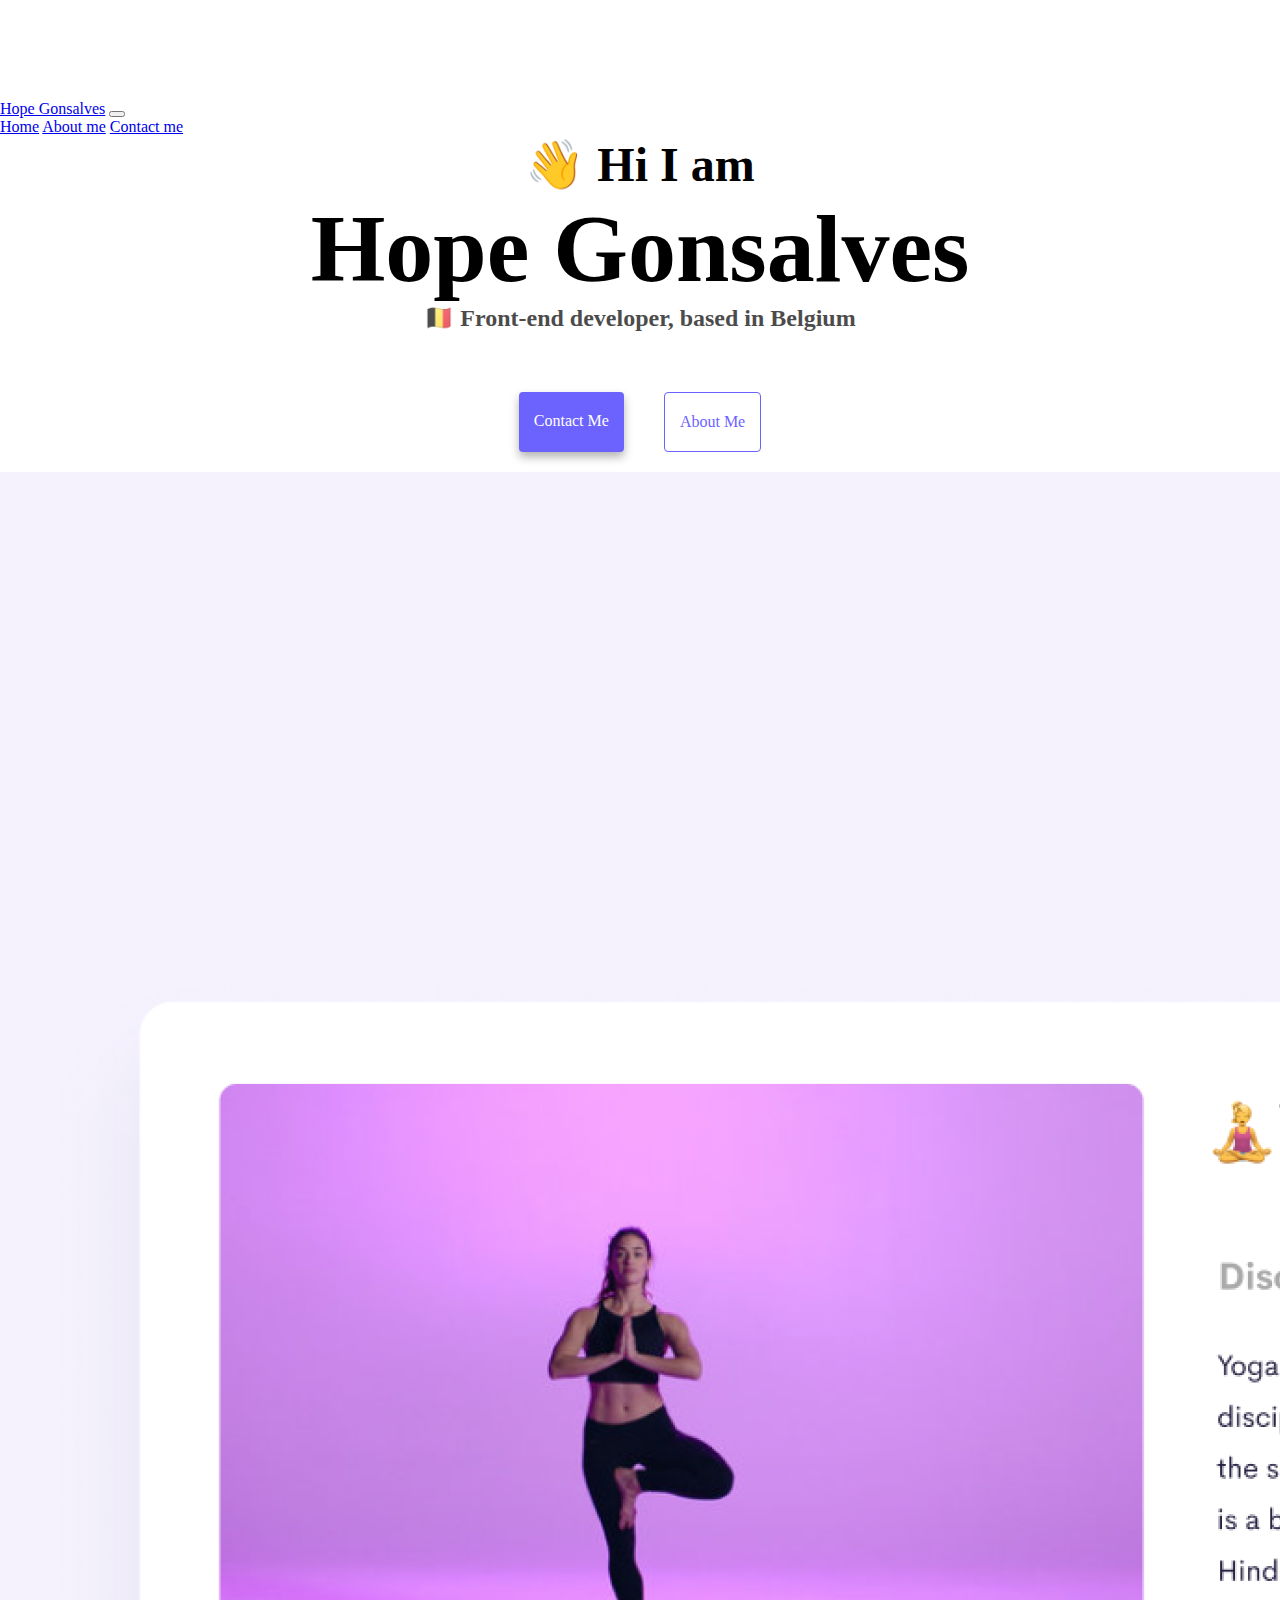
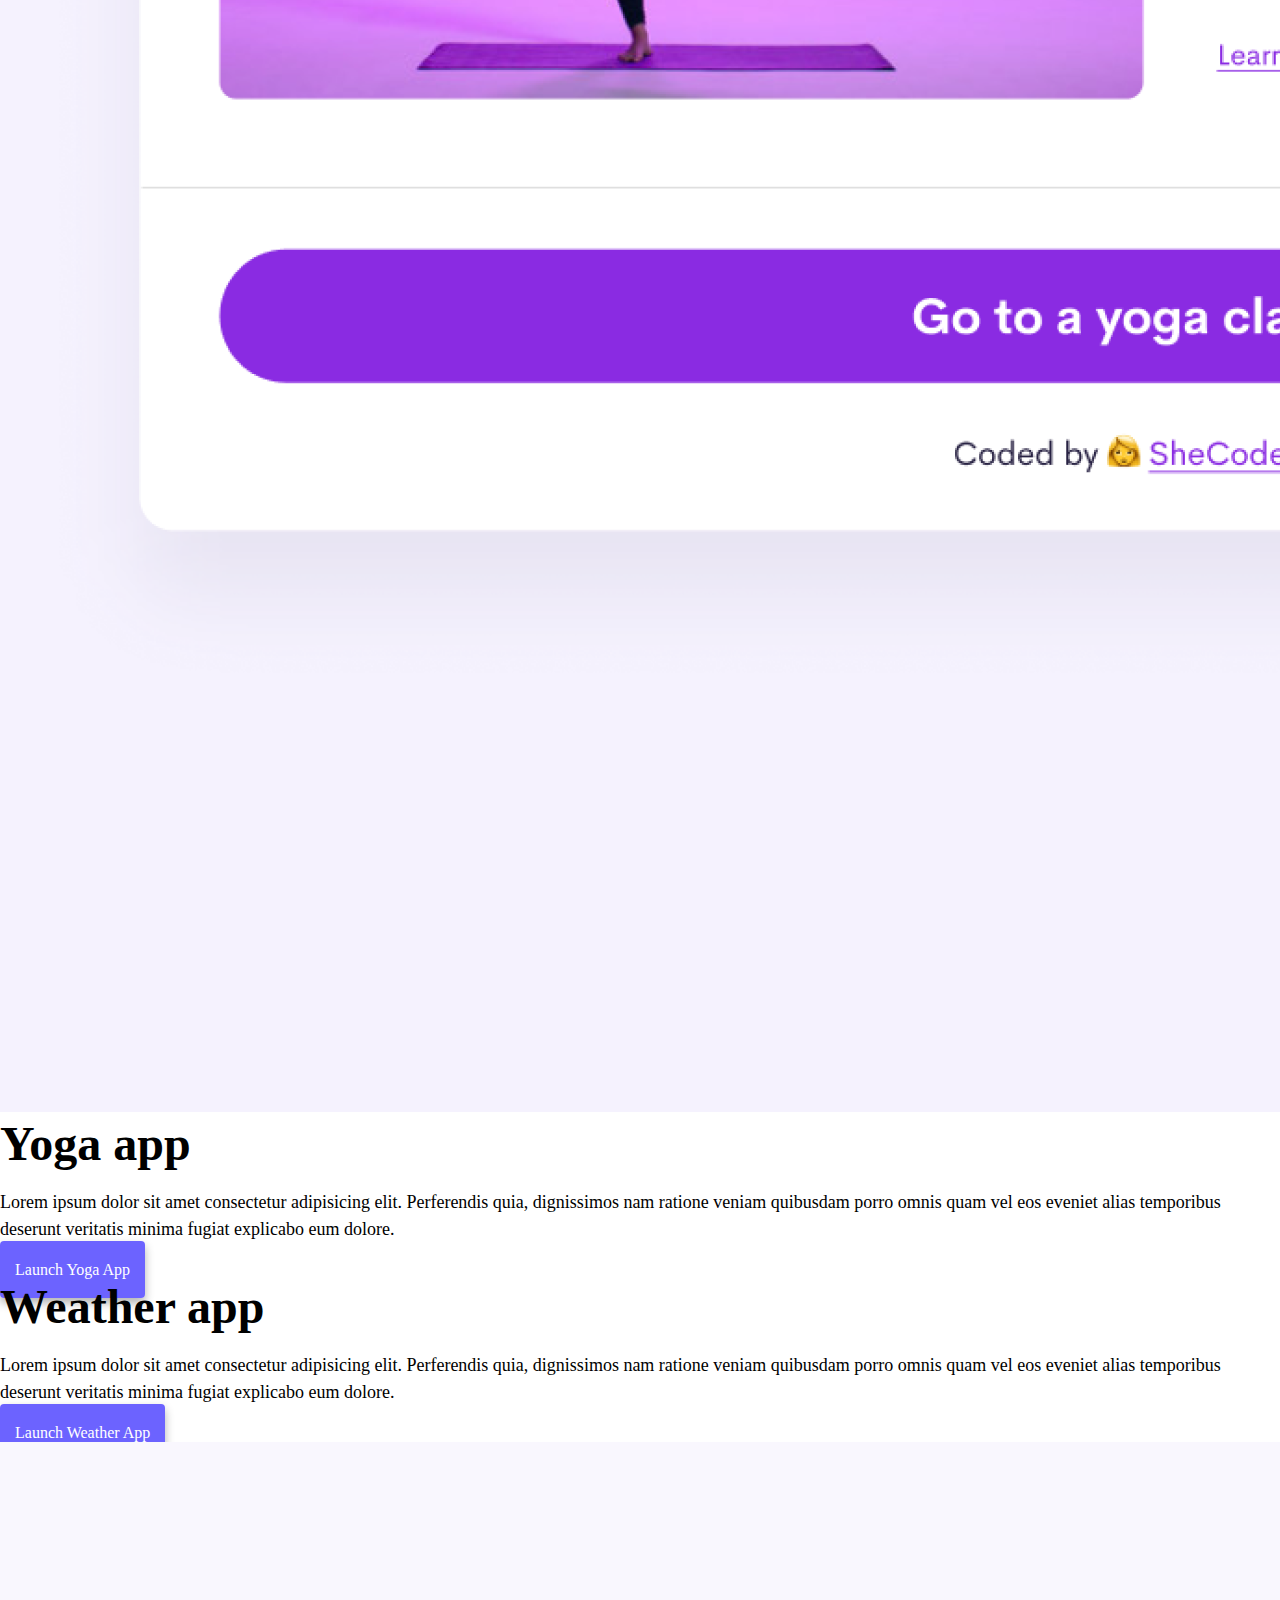
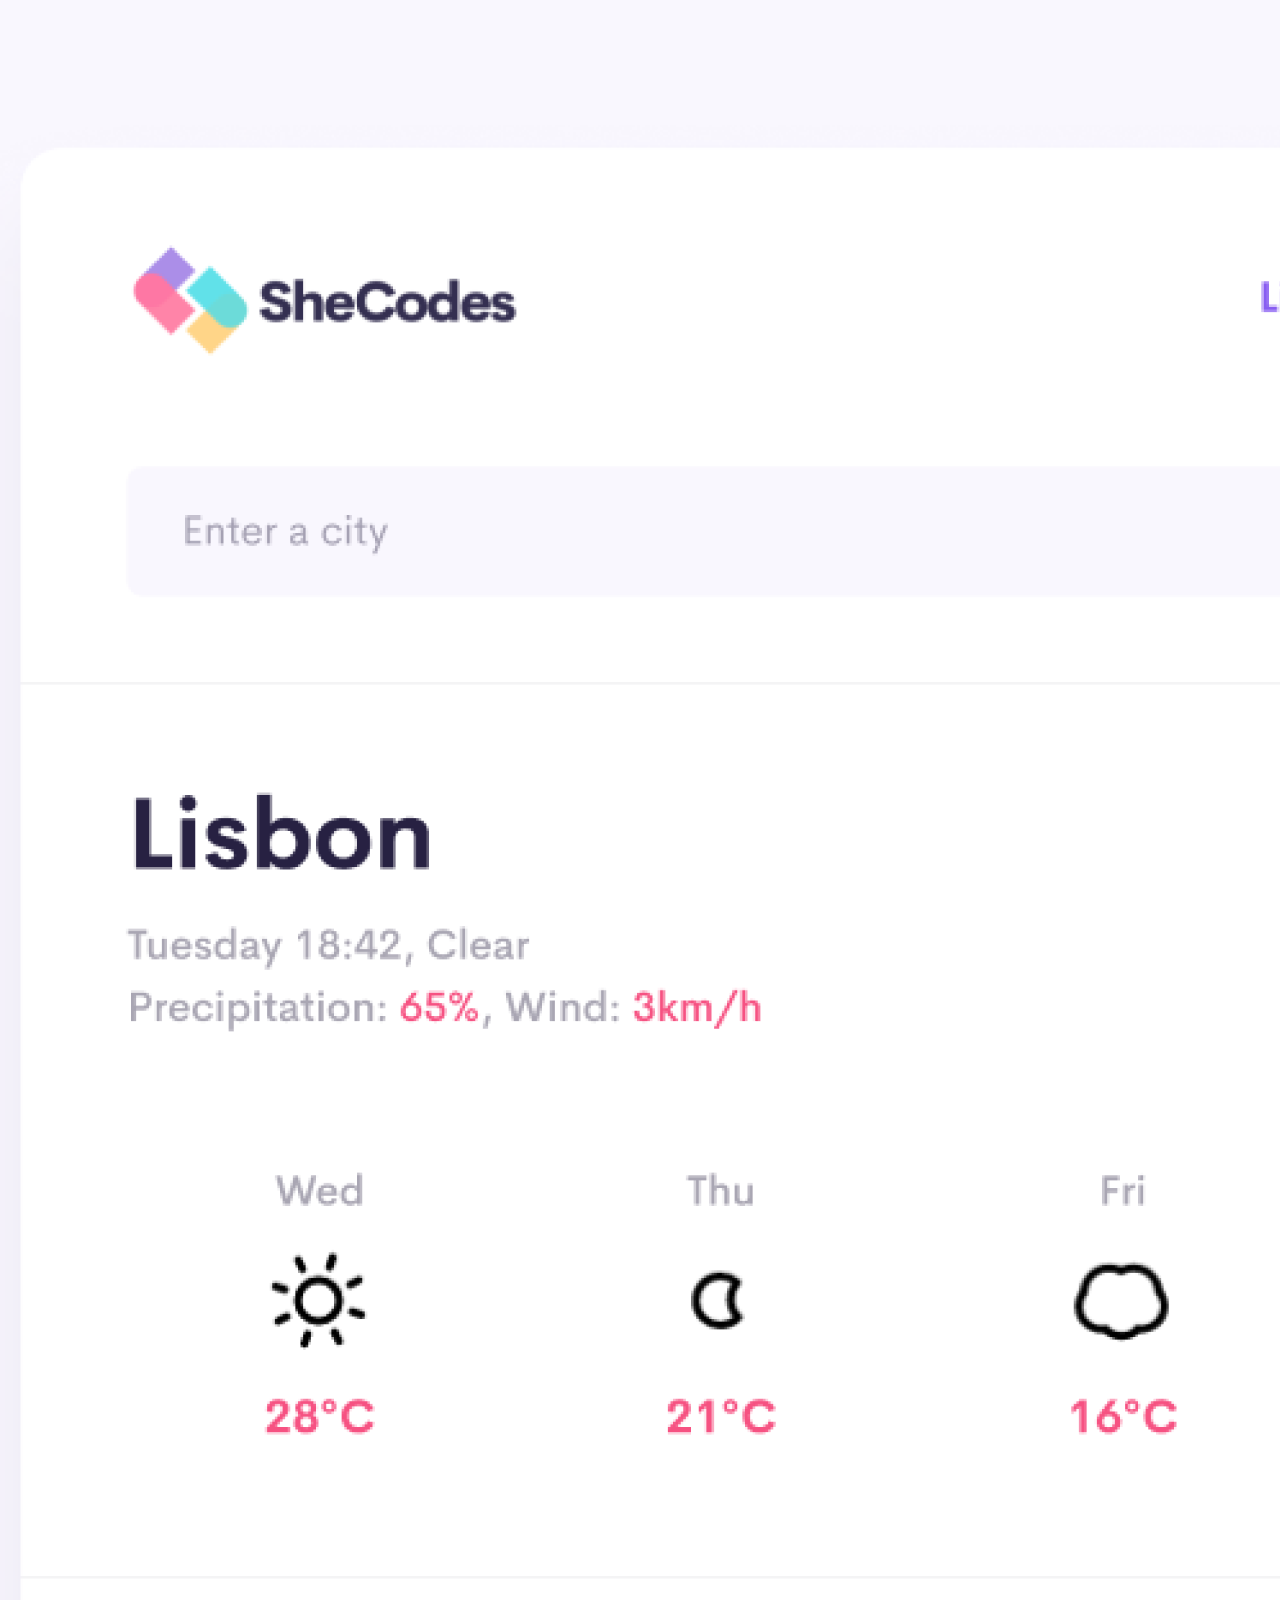
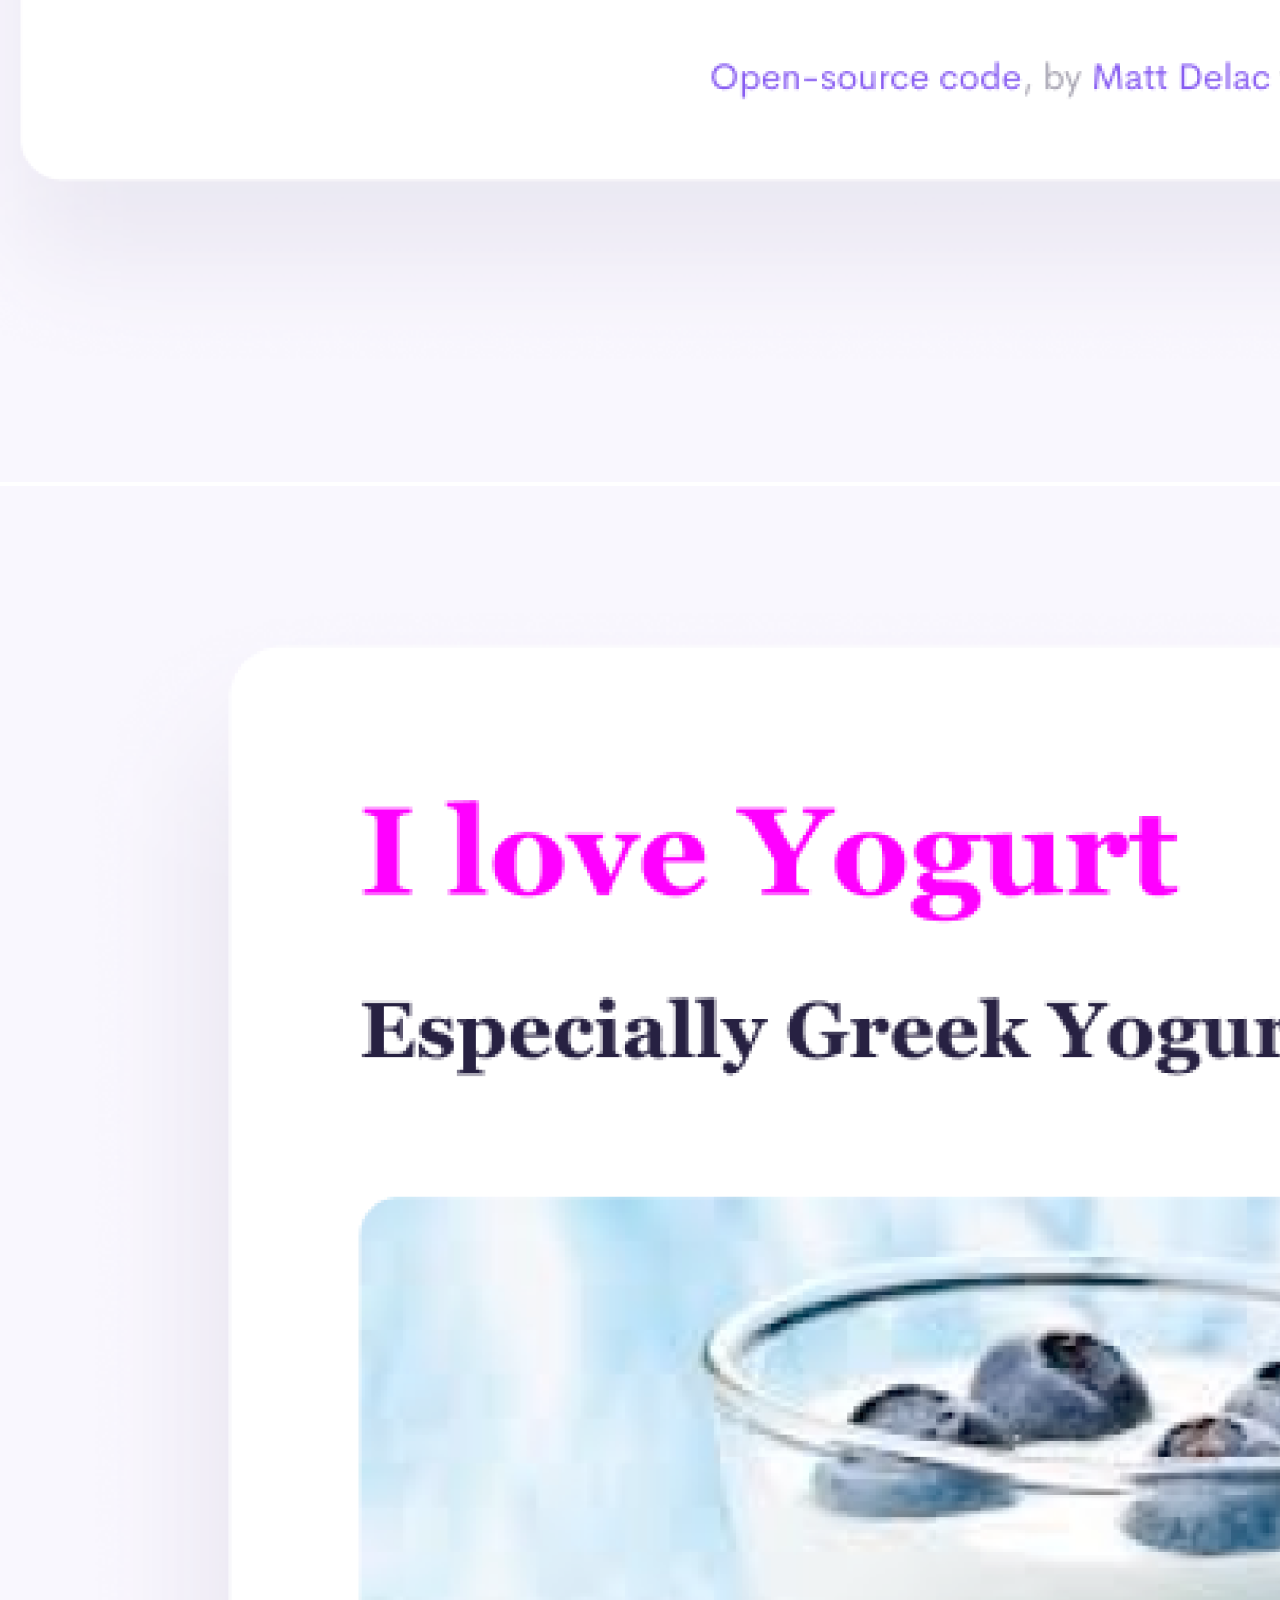
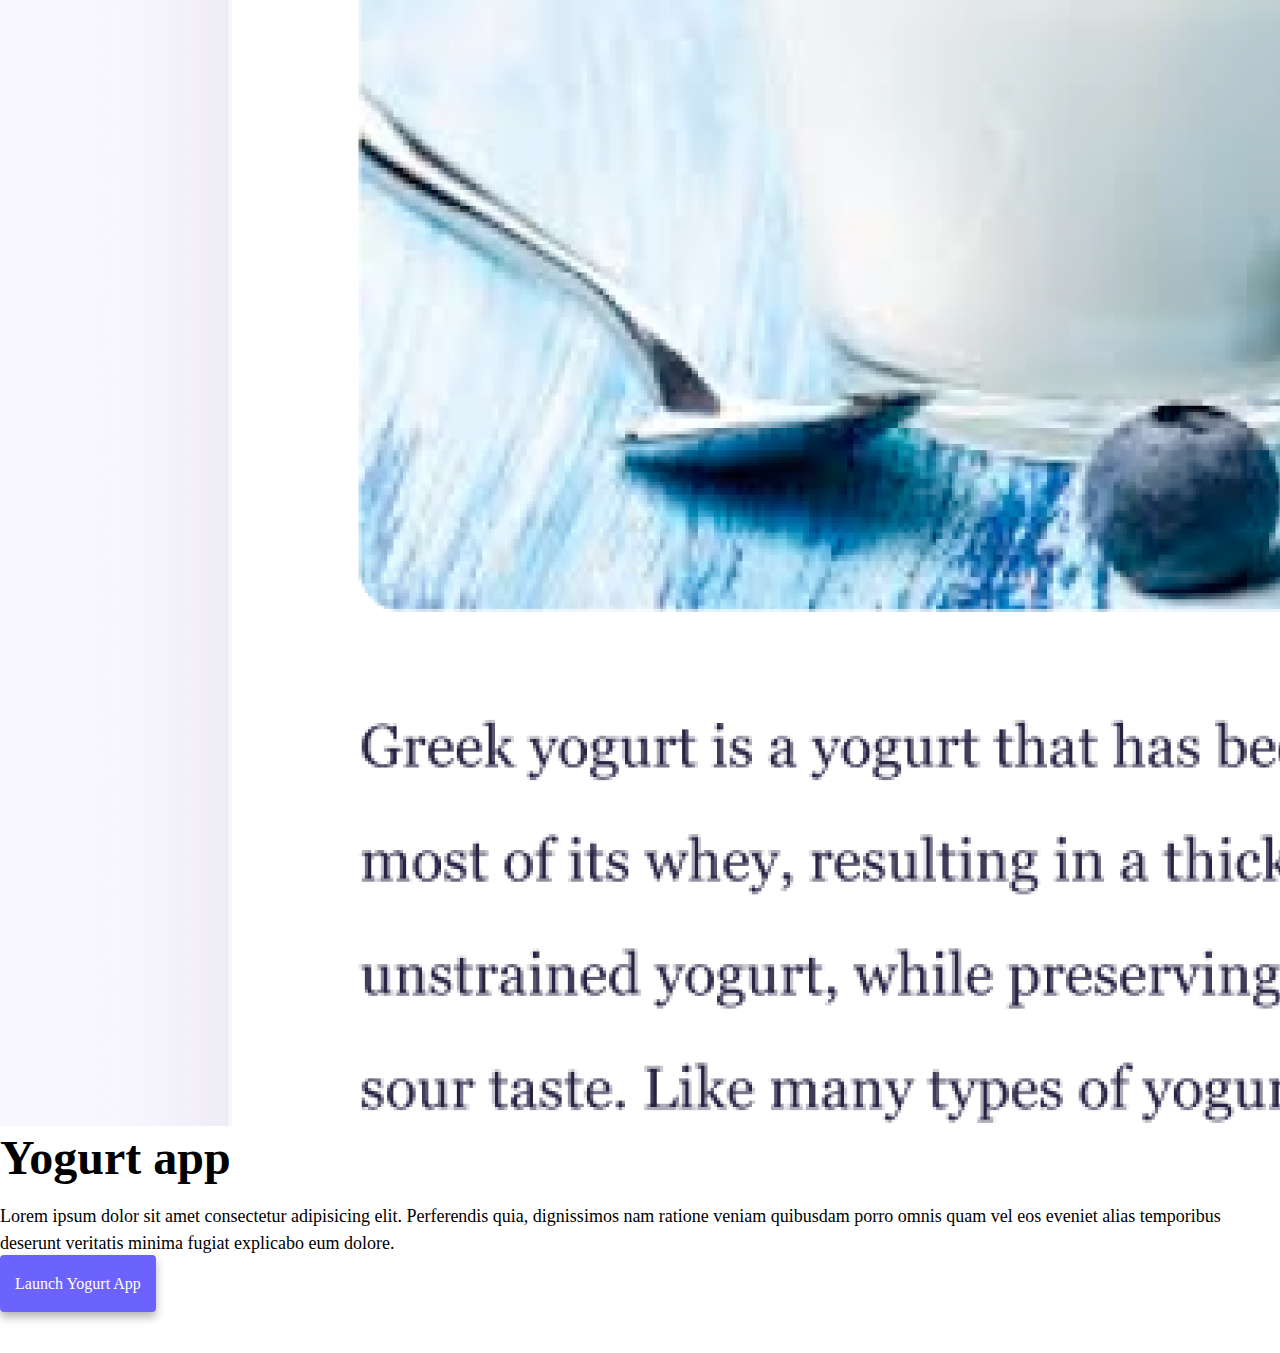
==== index.html @ 84c9d666 "imported the project" ====
<!DOCTYPE html>
<html lang="en">
  <head>
    <meta charset="UTF-8" />
    <meta http-equiv="X-UA-Compatible" content="IE=edge" />
    <meta name="viewport" content="width=device-width, initial-scale=1.0" />
    <title>Hope Gonsalves</title>

    <link
      href="https://cdn.jsdelivr.net/npm/bootstrap@5.1.3/dist/css/bootstrap.min.css"
      rel="stylesheet"
      integrity="sha384-1BmE4kWBq78iYhFldvKuhfTAU6auU8tT94WrHftjDbrCEXSU1oBoqyl2QvZ6jIW3"
      crossorigin="anonymous"
    />

    <script
      src="https://cdn.jsdelivr.net/npm/bootstrap@5.1.3/dist/js/bootstrap.bundle.min.js"
      integrity="sha384-ka7Sk0Gln4gmtz2MlQnikT1wXgYsOg+OMhuP+IlRH9sENBO0LRn5q+8nbTov4+1p"
      crossorigin="anonymous"
    ></script>
    <link rel="stylesheet" href="/style.css" />
  </head>
  <body>
    <nav class="navbar navbar-expand-lg fixed-top navbar-light bg-light">
      <div class="container">
        <a class="navbar-brand" href="#">Hope Gonsalves</a>
        <button
          class="navbar-toggler"
          type="button"
          data-bs-toggle="collapse"
          data-bs-target="#navbarNavAltMarkup"
          aria-controls="navbarNavAltMarkup"
          aria-expanded="false"
          aria-label="Toggle navigation"
        >
          <span class="navbar-toggler-icon"></span>
        </button>
        <div class="collapse navbar-collapse" id="navbarNavAltMarkup">
          <div class="navbar-nav">
            <a class="nav-link active" aria-current="page" href="/"
              >Home</a
            >
            <a class="nav-link" href="/about.html">About me</a>
            <a class="nav-link" href="/about.html#contact">Contact me</a>
          </div>
        </div>
      </div>
    </nav>

    <h2>👋 Hi I am</h2>
    <h1>Hope Gonsalves</h1>
    <h3>🇧🇪 Front-end developer, based in Belgium</h3>
    <div class="navigation-links mb-5">
      <a href="/about.html#contact" class="contact-link">Contact me</a>
      <a href="/about.html" class="about-link">About me</a>
    </div>
    <div class="container">
      <div class="row">
       <div class="col-md-6"> <img src="images/yoga.png" class="img-fluid rounded"></div>
       <div class="col-md-6"> <h2 class="left mb-3">Yoga app</h2>
        <p class="project-text mb-3">Lorem ipsum dolor sit amet consectetur adipisicing elit. Perferendis quia, dignissimos nam ratione veniam quibusdam porro omnis quam vel eos eveniet alias temporibus deserunt veritatis minima fugiat explicabo eum dolore.</p>
        <div class="mt-5">
        <a href="#" class="project-links">Launch Yoga App</a>
        </div>
       </div>
       <div class="row mt-5">
          <div class="col-md-6"><h2 class="left mb-3">Weather app</h2> <p class="project-text mb-3">Lorem ipsum dolor sit amet consectetur adipisicing elit. Perferendis quia, dignissimos nam ratione veniam quibusdam porro omnis quam vel eos eveniet alias temporibus deserunt veritatis minima fugiat explicabo eum dolore.</p>
            <div class="mt-5 mb-5"><a href="#" class="project-links">Launch Weather App</a></div></div>
          <div class="col-md-6"> <img src="images/weather.png" class="img-fluid rounded">
          </div>
          <div class="row mt-5">
              <div class="col-md-6"> <img src="images/yogurt.png" class="img-fluid rounded"></div>
              <div class="col-md-6">  <h2 class="left mb-3">Yogurt app</h2>     <p class="project-text mb-3">Lorem ipsum dolor sit amet consectetur adipisicing elit. Perferendis quia, dignissimos nam ratione veniam quibusdam porro omnis quam vel eos eveniet alias temporibus deserunt veritatis minima fugiat explicabo eum dolore.</p>
               <div class="mt-5"> <a href="#" class="project-links">Launch Yogurt App</a></div>
              </div>
       </div>
  </body>
</html>
---- style.css ----
:root {
  --primary-color: #6c63ff;
  --secondary-color: #f5f2fe;
  --box-shadow: 0 5px 10px rgba(0, 0, 0, 0.3);
}

body {
  margin: 60px auto;
  margin-top: 100px;
}

h1,
h2,
h3 {
  text-align: center;
  margin: 0;
}

h1 {
  font-size: 96px;
}

h2 {
  font-size: 48px;
}

h3 {
  font-size: 24px;
  opacity: 0.7;
}

.left {
  text-align: left;
}

.project-text {
  font-size: 18px;
  line-height: 1.5;
  text-align: left;
}
.navigation-links {
  display: flex;
  margin-top: 40px;
  justify-content: center;
}

.navigation-links a {
  margin: 20px;
  border-radius: 4px;
  padding: 20px 15px;
  text-decoration: none;
  text-transform: capitalize;
}

.contact-link {
  background: var(--primary-color);
  box-shadow: var(--box-shadow);
  color: white;
}

.about-link {
  color: var(--primary-color);
  border: 1px solid var(--primary-color);
}

.homepage-link {
  color: var(--primary-color);
  text-align: center;
  display: block;
}

.about-paragraphs {
  display: flex;
  margin: 30px 0;
  font-size: 18px;
}

.about-paragraphs p {
  margin: 10px;
}

.email-link {
  display: flex;
  justify-content: center;
  color: var(--primary-color);
  font-size: 28px;
  text-decoration: none;
}

.email-link:hover {
  text-decoration: underline;
}
.project-links {
  background: var(--primary-color);
  box-shadow: var(--box-shadow);
  color: white;
  border-radius: 4px;
  padding: 20px 15px;
  text-decoration: none;
  text-transform: capitalize;
}
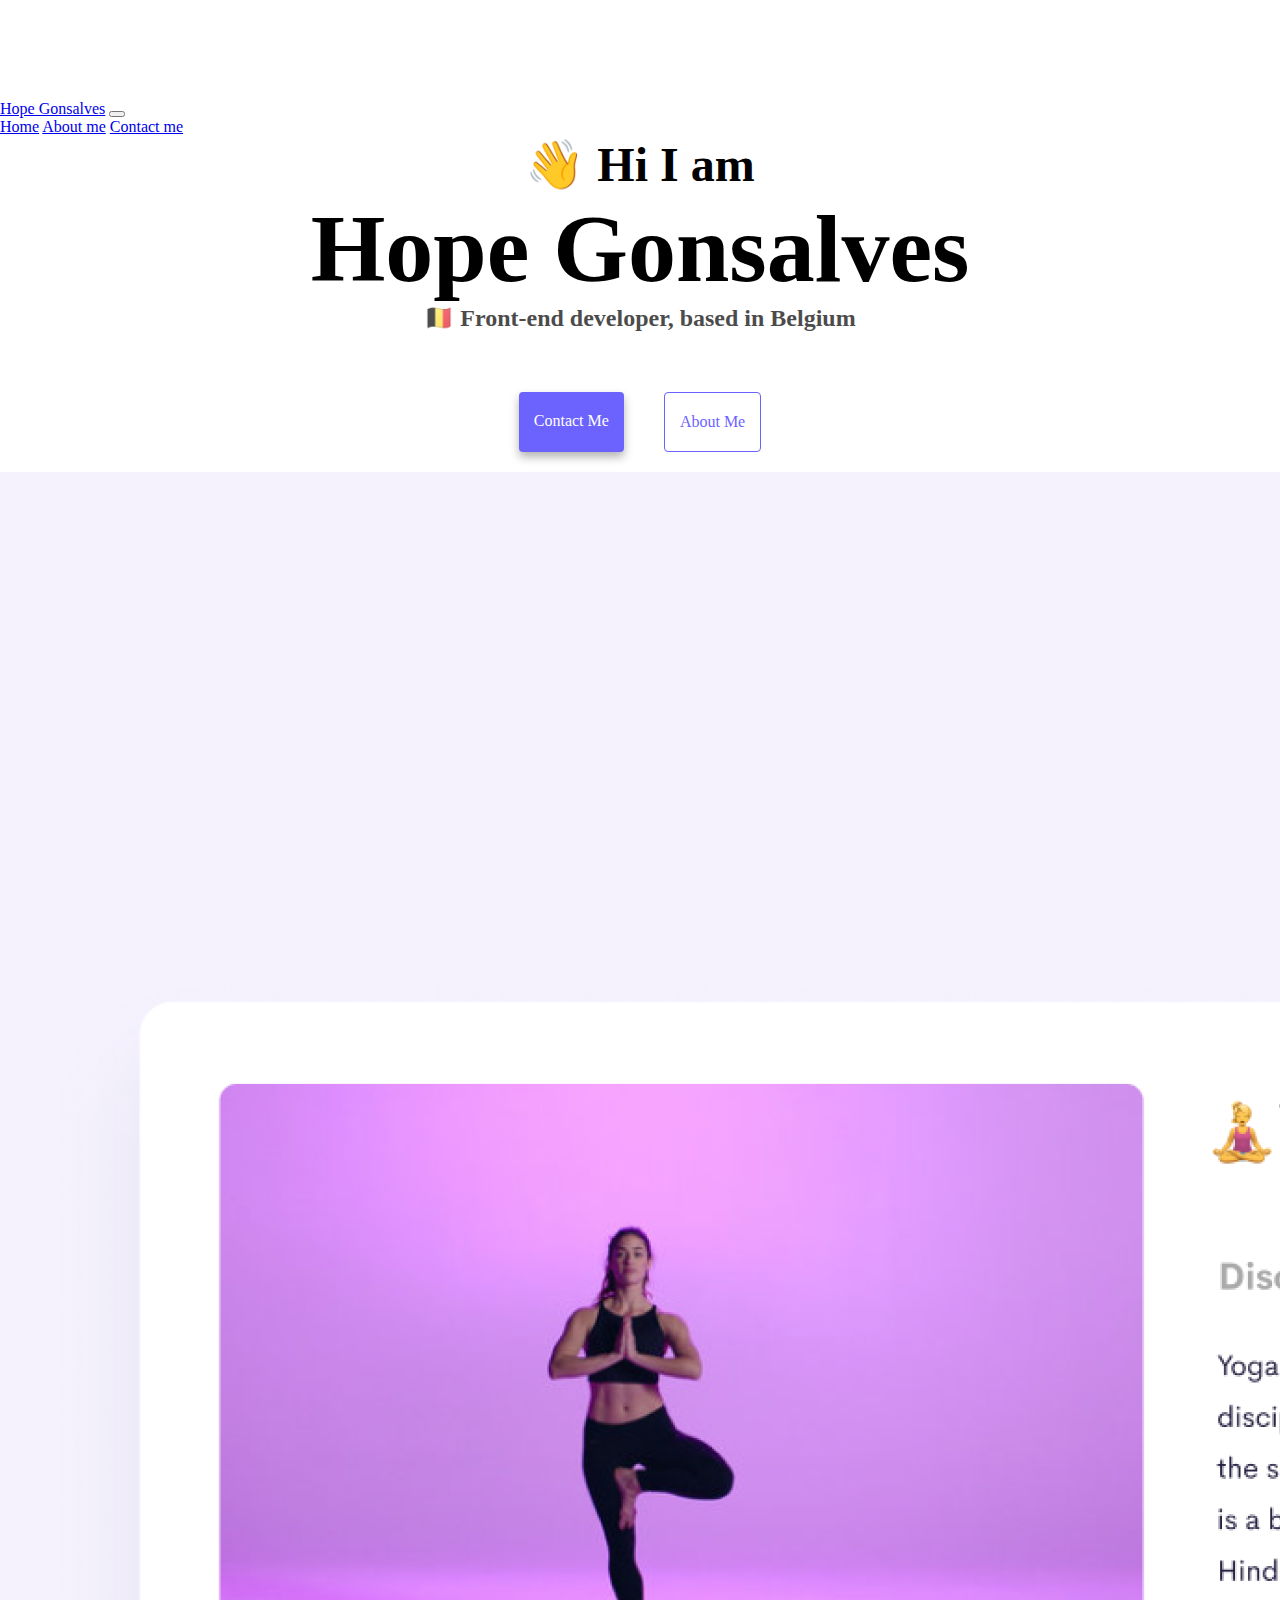
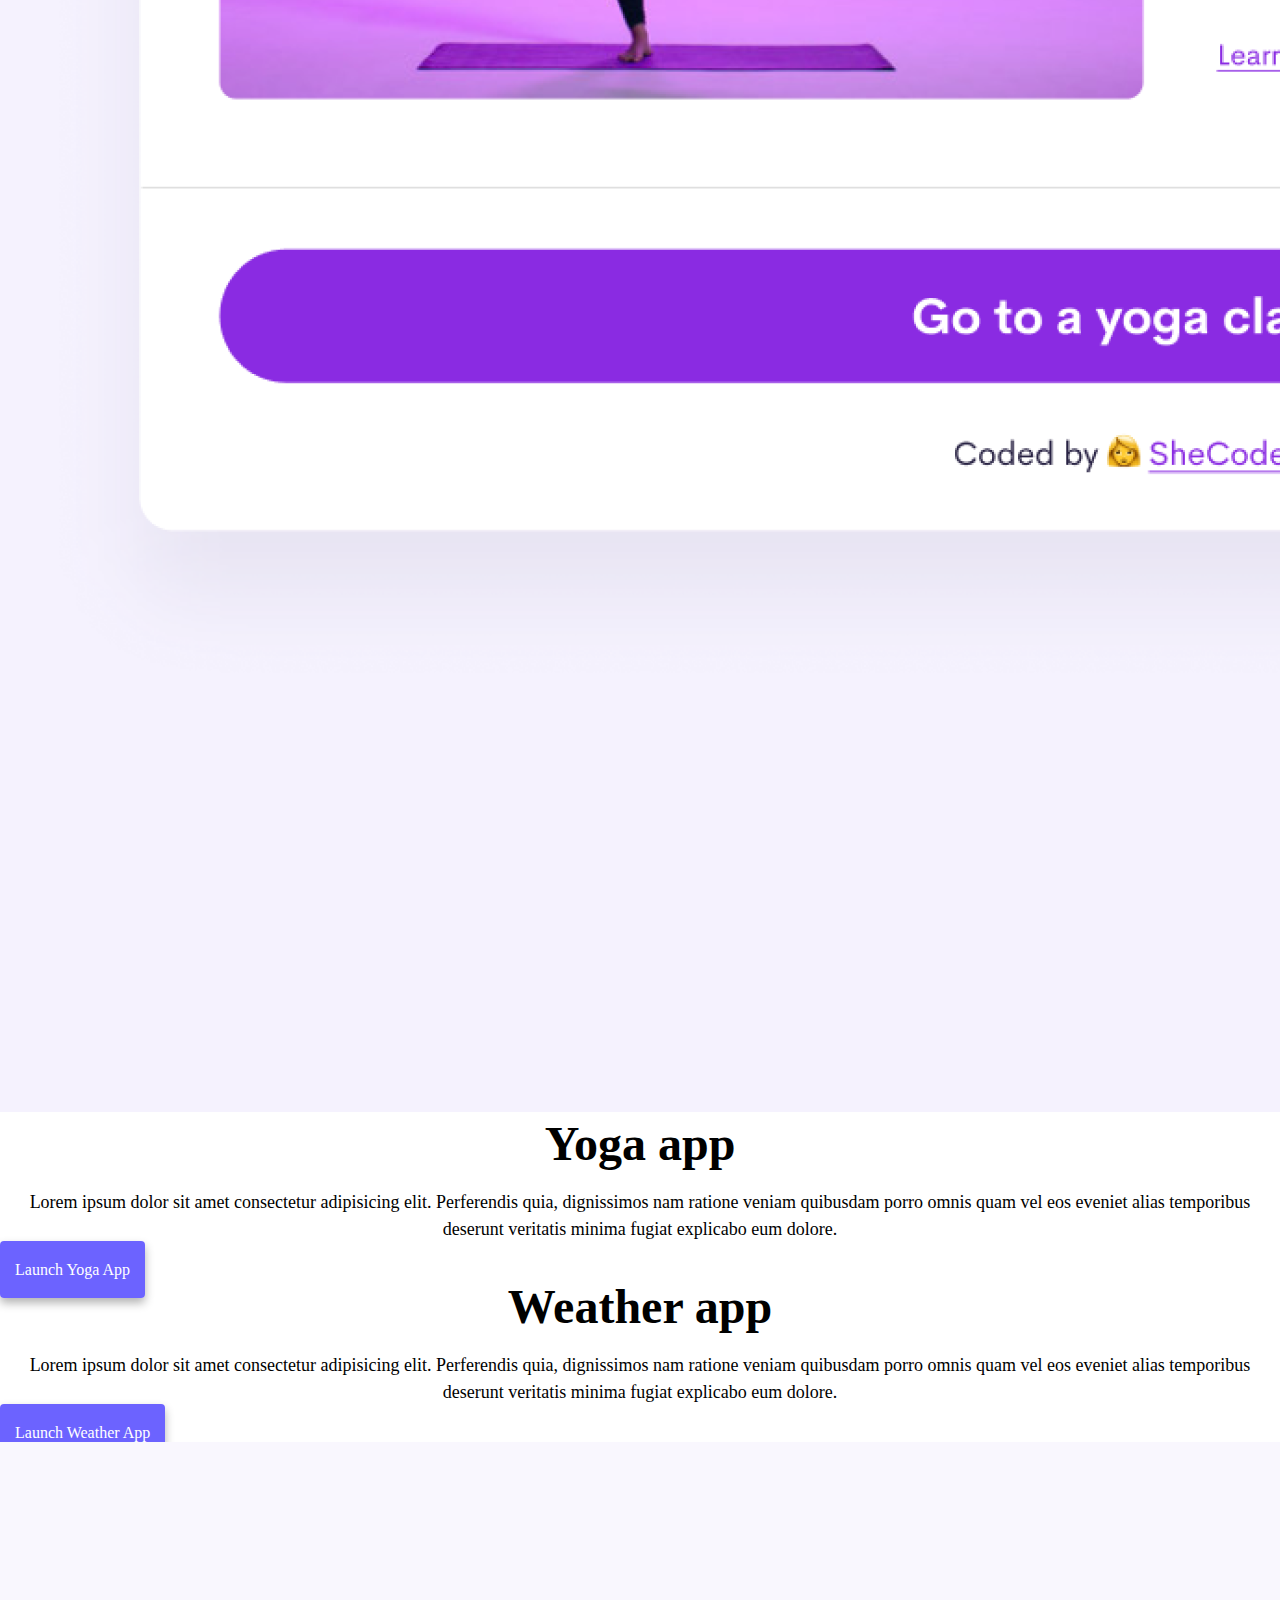
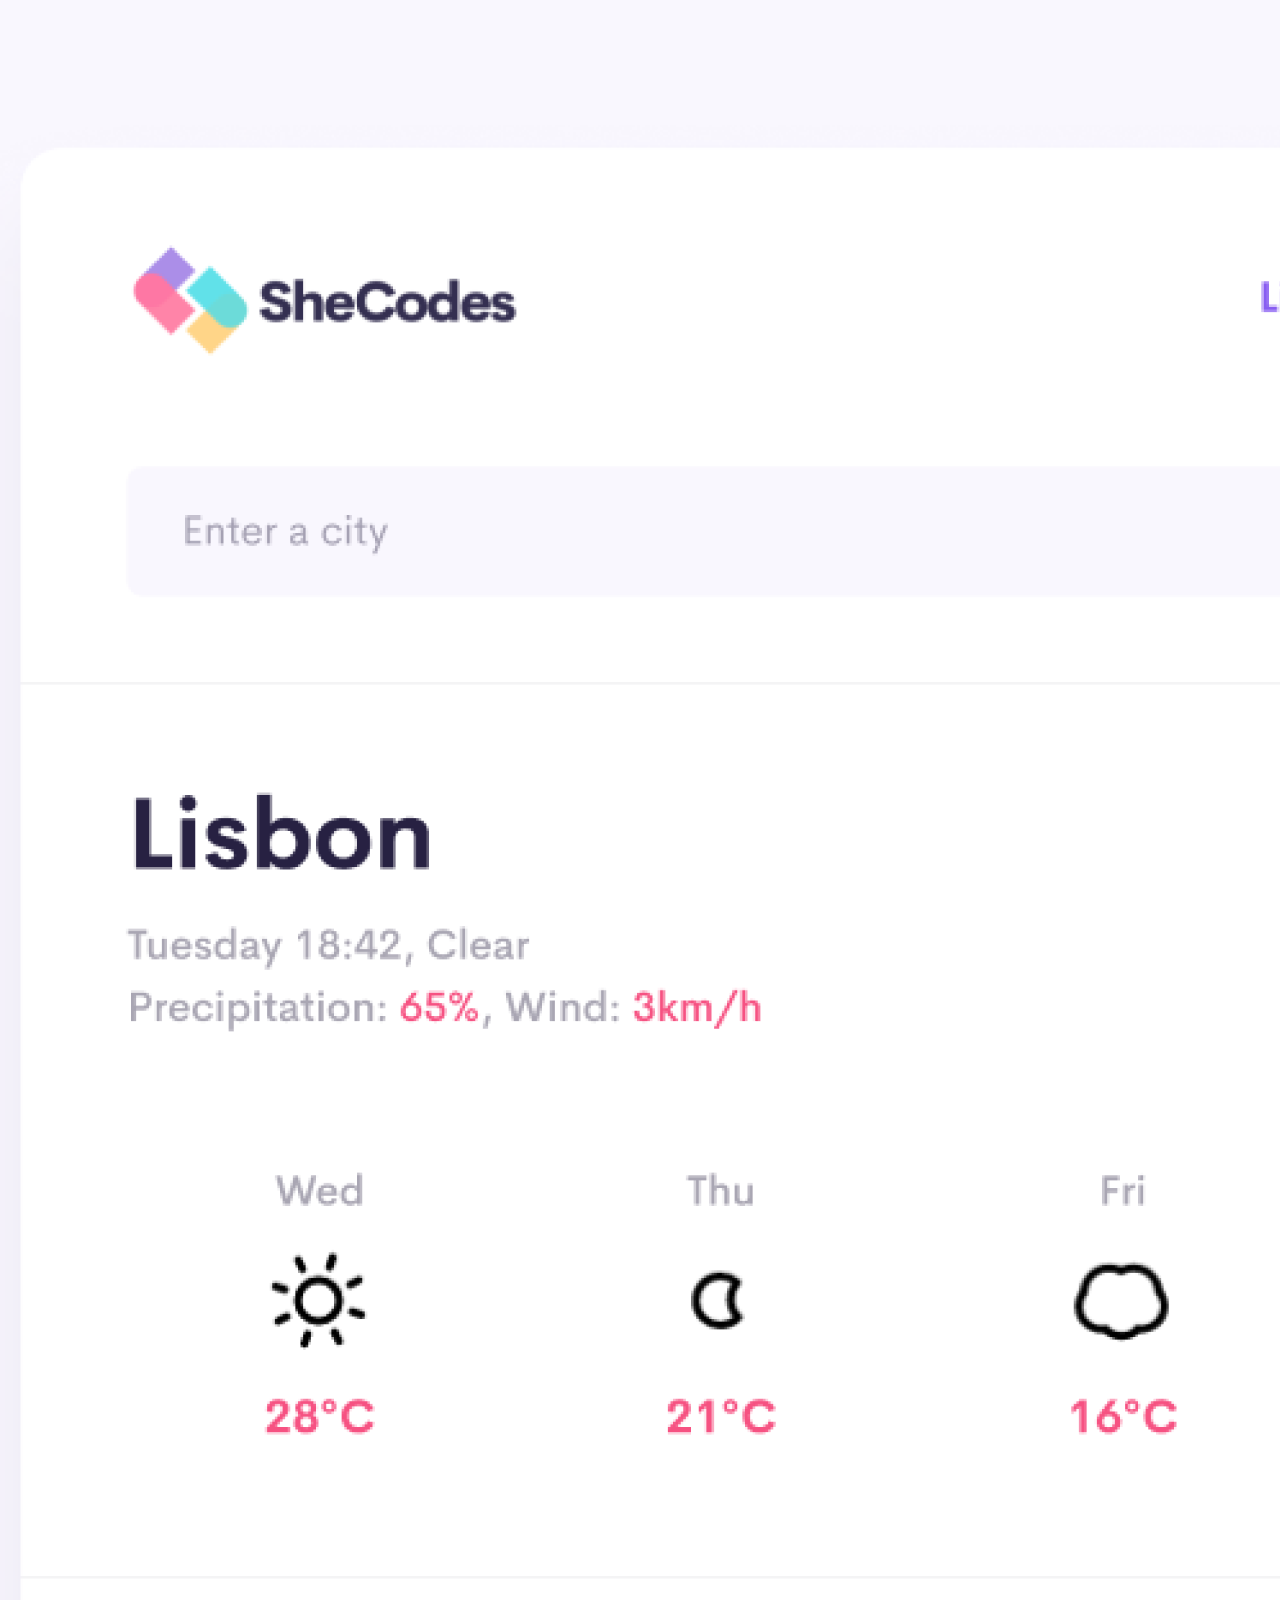
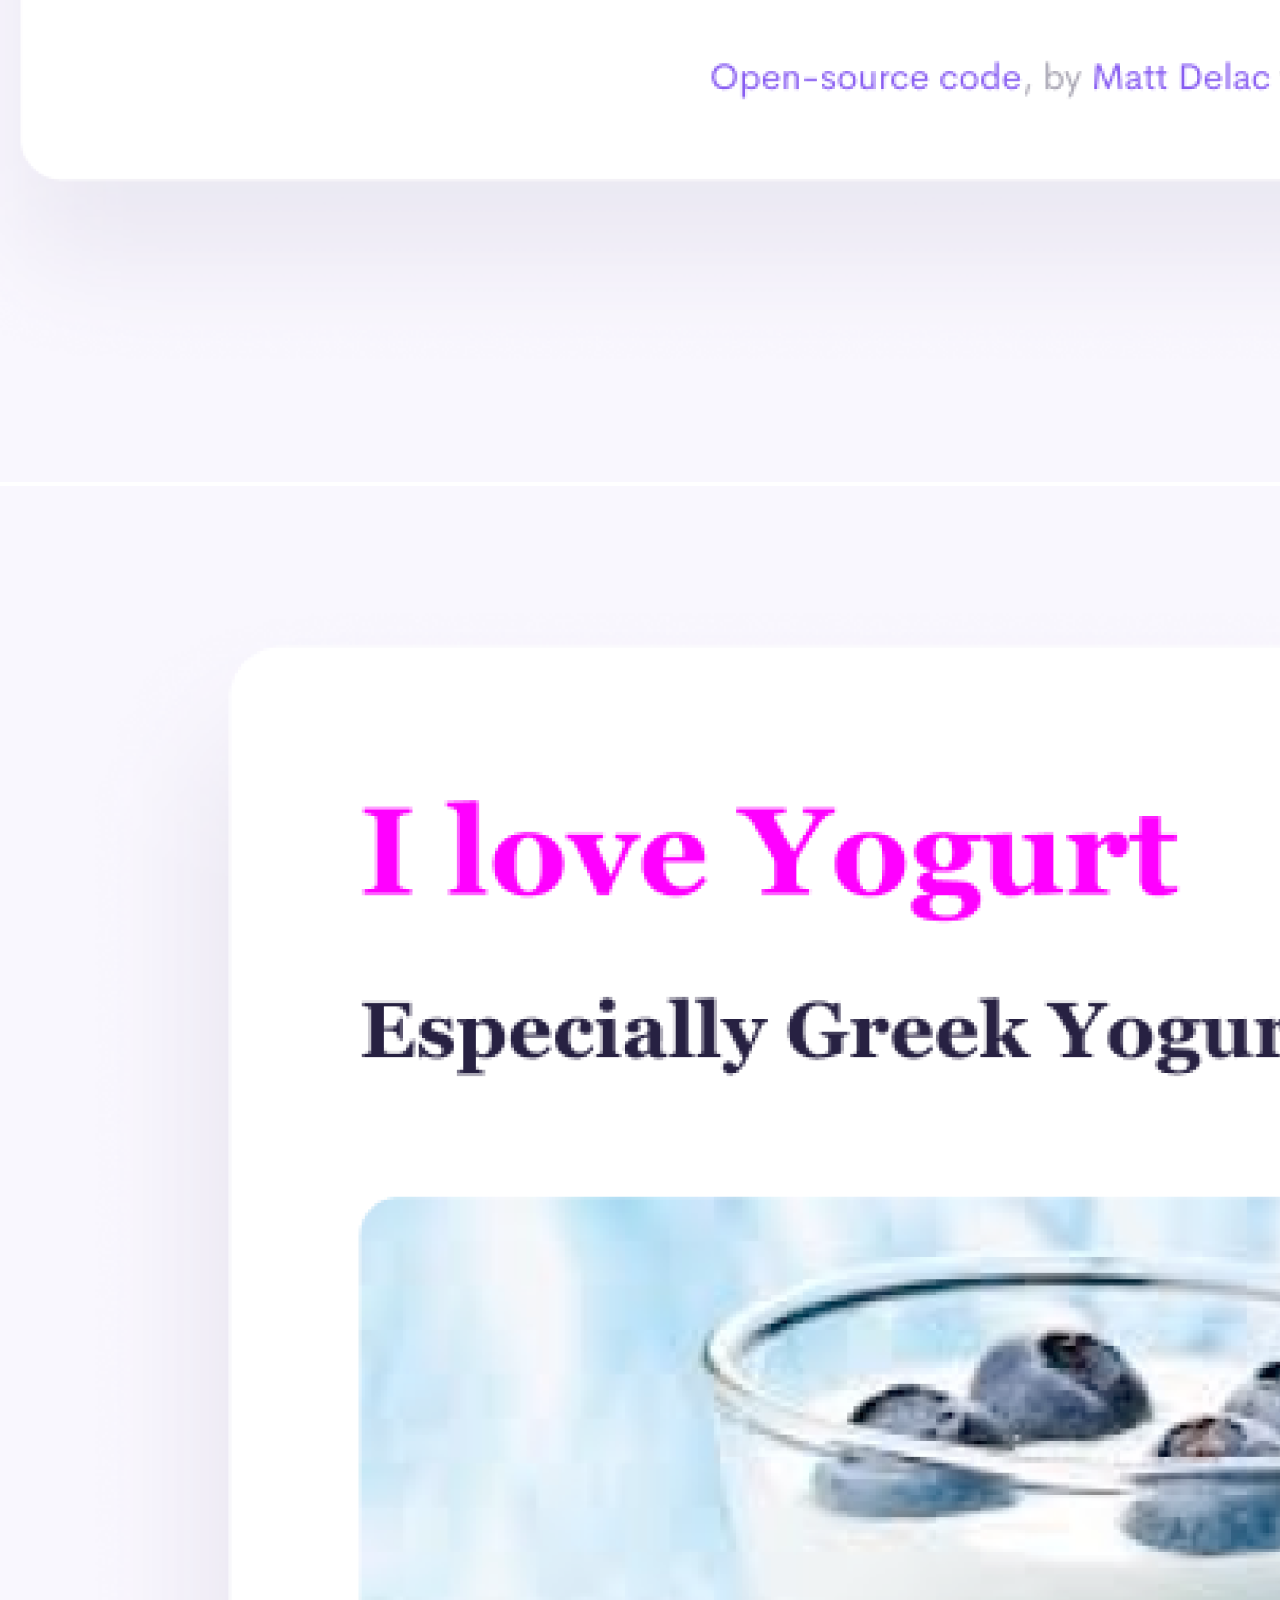
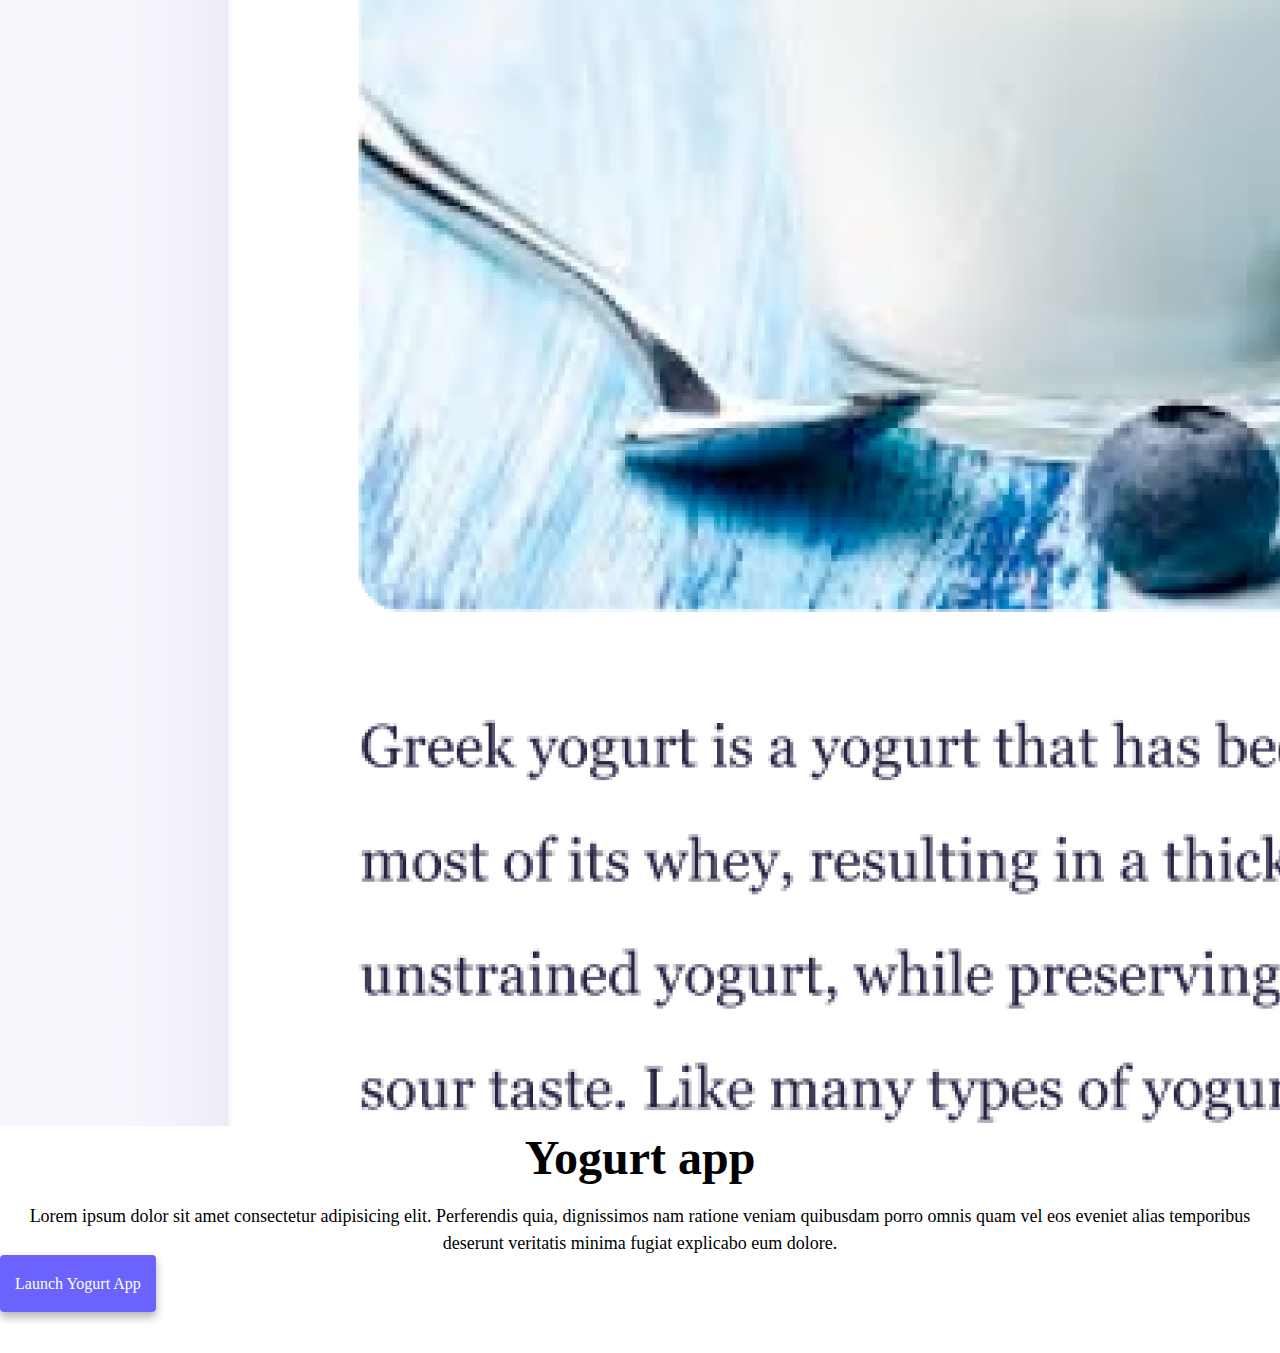
==== commit dfbcad28: "made it responsive to smaller screens" ====
--- a/index.html
+++ b/index.html
@@ -47,8 +47,8 @@
       </div>
     </nav>
 
-    <h2>👋 Hi I am</h2>
-    <h1>Hope Gonsalves</h1>
+    <h2 class="small-subtitle">👋 Hi I am</h2>
+    <h1 class="small-title">Hope Gonsalves</h1>
     <h3>🇧🇪 Front-end developer, based in Belgium</h3>
     <div class="navigation-links mb-5">
       <a href="/about.html#contact" class="contact-link">Contact me</a>
@@ -56,22 +56,22 @@
     </div>
     <div class="container">
       <div class="row">
-       <div class="col-md-6"> <img src="images/yoga.png" class="img-fluid rounded"></div>
-       <div class="col-md-6"> <h2 class="left mb-3">Yoga app</h2>
-        <p class="project-text mb-3">Lorem ipsum dolor sit amet consectetur adipisicing elit. Perferendis quia, dignissimos nam ratione veniam quibusdam porro omnis quam vel eos eveniet alias temporibus deserunt veritatis minima fugiat explicabo eum dolore.</p>
+       <div class="col-md-6"> <img src="images/yoga.png" class="img-fluid rounded d-none d-sm-block"></div>
+       <div class="col-md-6"> <h2 class="center mb-3 small-subtitle text-sm-start">Yoga app</h2>
+        <p class="project-text mb-3 text-sm-start">Lorem ipsum dolor sit amet consectetur adipisicing elit. Perferendis quia, dignissimos nam ratione veniam quibusdam porro omnis quam vel eos eveniet alias temporibus deserunt veritatis minima fugiat explicabo eum dolore.</p>
         <div class="mt-5">
-        <a href="#" class="project-links">Launch Yoga App</a>
+        <a href="#" class="project-links resize-link">Launch Yoga App</a>
         </div>
        </div>
        <div class="row mt-5">
-          <div class="col-md-6"><h2 class="left mb-3">Weather app</h2> <p class="project-text mb-3">Lorem ipsum dolor sit amet consectetur adipisicing elit. Perferendis quia, dignissimos nam ratione veniam quibusdam porro omnis quam vel eos eveniet alias temporibus deserunt veritatis minima fugiat explicabo eum dolore.</p>
-            <div class="mt-5 mb-5"><a href="#" class="project-links">Launch Weather App</a></div></div>
-          <div class="col-md-6"> <img src="images/weather.png" class="img-fluid rounded">
+          <div class="col-md-6"><h2 class="center mb-3 small-subtitle text-sm-start">Weather app</h2> <p class="project-text mb-3 text-sm-start">Lorem ipsum dolor sit amet consectetur adipisicing elit. Perferendis quia, dignissimos nam ratione veniam quibusdam porro omnis quam vel eos eveniet alias temporibus deserunt veritatis minima fugiat explicabo eum dolore.</p>
+            <div class="mt-5 mb-5"><a href="#" class="project-links resize-link">Launch Weather App</a></div></div>
+          <div class="col-md-6"> <img src="images/weather.png" class="img-fluid rounded d-none d-md-block">
           </div>
           <div class="row mt-5">
-              <div class="col-md-6"> <img src="images/yogurt.png" class="img-fluid rounded"></div>
-              <div class="col-md-6">  <h2 class="left mb-3">Yogurt app</h2>     <p class="project-text mb-3">Lorem ipsum dolor sit amet consectetur adipisicing elit. Perferendis quia, dignissimos nam ratione veniam quibusdam porro omnis quam vel eos eveniet alias temporibus deserunt veritatis minima fugiat explicabo eum dolore.</p>
-               <div class="mt-5"> <a href="#" class="project-links">Launch Yogurt App</a></div>
+              <div class="col-md-6"> <img src="images/yogurt.png" class="img-fluid rounded d-none d-md-block"></div>
+              <div class="col-md-6">  <h2 class="center mb-3  small-subtitle text-sm-start">Yogurt app</h2>     <p class="project-text mb-3 text-sm-start">Lorem ipsum dolor sit amet consectetur adipisicing elit. Perferendis quia, dignissimos nam ratione veniam quibusdam porro omnis quam vel eos eveniet alias temporibus deserunt veritatis minima fugiat explicabo eum dolore.</p>
+               <div class="mt-5"> <a href="#" class="project-links resize-link">Launch Yogurt App</a></div>
               </div>
        </div>
   </body>
--- a/style.css
+++ b/style.css
@@ -2,6 +2,19 @@
   --primary-color: #6c63ff;
   --secondary-color: #f5f2fe;
   --box-shadow: 0 5px 10px rgba(0, 0, 0, 0.3);
+}
+@media (max-width: 576px) {
+  .small-title {
+    font-size: 48px;
+  }
+  .small-subtitle {
+    font-size: 32px;
+  }
+  .resize-link {
+    display: block;
+    text-align: center;
+    margin: 0 20px;
+  }
 }
 
 body {
@@ -28,15 +41,13 @@
   font-size: 24px;
   opacity: 0.7;
 }
-
-.left {
-  text-align: left;
+.center {
+  text-align: center;
 }
-
 .project-text {
   font-size: 18px;
   line-height: 1.5;
-  text-align: left;
+  text-align: center;
 }
 .navigation-links {
   display: flex;
